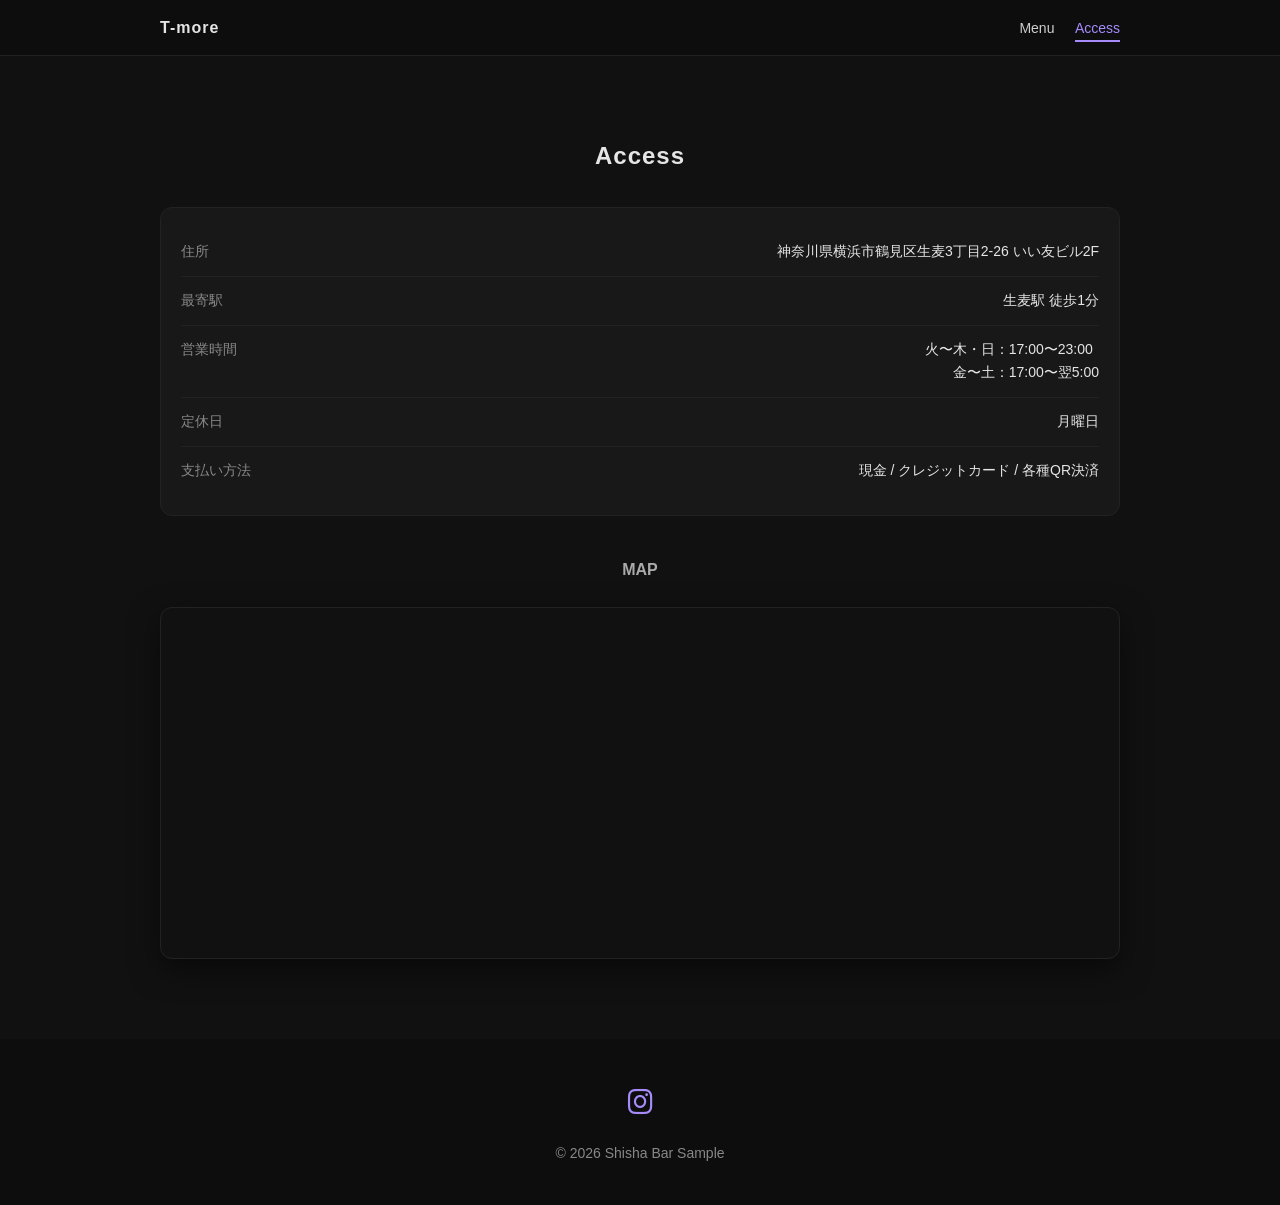
==== access.html @ c83697c5 "Add files via upload" ====
<!DOCTYPE html>
<html lang="ja">
<head>
    <meta charset="UTF-8">
    <meta name="viewport" content="width=device-width, initial-scale=1.0">
    <title>Access | T-more</title>
    <link rel="stylesheet" href="css/style.css">
    <link rel="stylesheet" href="https://cdnjs.cloudflare.com/ajax/libs/font-awesome/6.5.0/css/all.min.css">
</head>
<body>

    <header class="site-header">
        <div class="header-inner">
            <a class="logo" href="index.html">T-more</a>
            <nav class="nav">
                <a href="menu.html">Menu</a>
                <a href="access.html" class="active">Access</a>
            </nav>
        </div>
    </header>

    <section class="access">
        <h2>Access</h2>

        <div class="access-card">
            <div class="access-row">
                <span class="label">住所</span>
                <span class="value">神奈川県横浜市鶴見区生麦3丁目2-26 いい友ビル2F</span>
            </div>

            <div class="access-row">
                <span class="label">最寄駅</span>
                <span class="value">生麦駅 徒歩1分</span>
            </div>

            <div class="access-row">
                <span class="label">営業時間</span>
                <span class="value">
                    火〜木・日：17:00〜23:00<br>
                    <span class="indent">金〜土：17:00〜翌5:00</span> 
                </span>
            </div>

            <div class="access-row">
                <span class="label">定休日</span>
                <span class="value">月曜日</span>
            </div>

            <div class="access-row">
                <span class="label">支払い方法</span>
                <span class="value">現金 / クレジットカード / 各種QR決済</span>
            </div>
        </div>

        <!-- Map -->
        <h3 class="map-title">MAP </h3>
            <div class="map">
                <iframe 
                    src="https://www.google.com/maps/embed?pb=!1m18!1m12!1m3!1d3248.3801083059047!2d139.66454737594!3d35.49487824018814!2m3!1f0!2f0!3f0!3m2!1i1024!2i768!4f13.1!3m3!1m2!1s0x60185df179eb6653%3A0x1316d6be0077395b!2sT-more!5e0!3m2!1sja!2sjp!4v1774954200056!5m2!1sja!2sjp" 
                    style="border:0;" 
                    allowfullscreen="" 
                    loading="lazy" 
                    referrerpolicy="no-referrer-when-downgrade">                
                </iframe>
            </div>
    </section>

    <footer>
        <div class="footer-inner">
        <a href="https://www.instagram.com/アカウント名/" target="_blank" rel="noopener noreferrer" class="sns-icon">
            <i class="fa-brands fa-instagram"></i>
        </a>
        <p>&copy; 2026 Shisha Bar Sample</p>
        </div>
    </footer>

</body>
</html>
---- css/style.css ----
/* ===== Base ===== */
* {
    margin: 0;
    padding: 0;
    box-sizing: border-box;
}

body {
    font-family: "Helvetica Neue", Arial, sans-serif;
    background-color: #111;        /* 真っ黒にしない */
    color: #e5e5e5;                /* 少しグレー寄り */
    line-height: 1.7;
}

h1, h2 {
    font-weight: 600;
    letter-spacing: 1px;
}

section {
    padding: 80px 20px;
    max-width: 1000px;
    margin: 0 auto;
    }

/* ===== Hero ===== */

.hero{
    min-height: 75vh;
    display: flex;
    align-items: center;
    justify-content: center;
    padding: 160px 20px;
    /* （画像追加） */
    background:
        linear-gradient(to right, rgba(0,0,0,0.6), rgba(0,0,0,0.2)),
        url("../images/hero.jpg");
    filter: contrast(1.1) brightness(1.05);
    background-size: cover;
    background-position: center;
    position: relative;
    overflow: hidden;
}

.hero::before{
    content: "";
    position: absolute;
    inset: -40px;
    /* うっすら煙っぽい層（疑似ノイズ風） */
    background:
        radial-gradient(closest-side at 30% 30%, rgba(255,255,255,0.06), rgba(0,0,0,0) 70%),
        radial-gradient(closest-side at 70% 60%, rgba(255,255,255,0.04), rgba(0,0,0,0) 72%),
        radial-gradient(closest-side at 50% 80%, rgba(255,255,255,0.03), rgba(0,0,0,0) 75%);
    filter: blur(18px);
    opacity: 0.9;
}

.hero-content{
    position: relative;
    z-index: 1;
    width: min(1000px, 100%);
    text-align: left; /* バーは左寄せが締まる */
    padding: 0 6px;
}

.hero-eyebrow{
    color: #bdbdbd;
    letter-spacing: 3px;
    font-size: 12px;
    text-transform: uppercase;
    margin-bottom: 14px;
}

.hero-content h1{
    font-size: 56px;
    line-height: 1.05;
    margin-bottom: 16px;
    letter-spacing: 2px;
}

.hero-lead{
    max-width: 520px;
    font-size: 18px;
    color: #d6d6d6;
}

.price-badge{
    display: inline-block;
    margin-top: 22px;
    padding: 10px 14px;
    border: 1px solid rgba(167,139,250,0.35);
    background: rgba(0,0,0,0.35);
    border-radius: 10px;
    color: #eaeaea;
    letter-spacing: 0.5px;

  /* ネオンっぽい光 */
    box-shadow: 0 0 18px rgba(167,139,250,0.18), 0 0 38px rgba(167,139,250,0.10);
}

/* ===== Concept ===== */
.concept {
    text-align: center;
}

/* ===== Menu ===== */
.menu ul {
    list-style: none;
    margin-top: 20px;
}

.menu li {
    padding: 12px 0;
    border-bottom: 1px solid #333;
}

/* ===== Menu Cards ===== */
.menu-grid{
    display: grid;
    grid-template-columns: repeat(3, 1fr);
    gap: 16px;
    margin-top: 24px;
}

.menu-card{
    background: rgba(255,255,255,0.03);
    border: 1px solid #222;
    border-radius: 14px;
    padding: 18px 16px;
    box-shadow: 0 0 24px rgba(167,139,250,0.06);
}

.menu-card h3{
    font-size: 16px;
    letter-spacing: 1px;
    margin-bottom: 12px;
    color: #eaeaea;
}

.menu-list{
    list-style: none;
}

.menu-list li{
    display: flex;
    justify-content: space-between;
    gap: 12px;
    padding: 10px 0;
    border-bottom: 1px solid #222;
}

.menu-list li:last-child{
    border-bottom: none;
}

.menu-list span{
    color: #d2d2d2;
}

.menu-list strong{
    color: #a78bfa;
    font-weight: 700;
    white-space: nowrap;
}

.menu-note{
    margin-top: 12px;
    font-size: 12px;
    color: #9a9a9a;
}

/* Tag style */
.tag-list{
    list-style: none;
    display: flex;
    flex-wrap: wrap;
    gap: 10px;
    margin-top: 6px;
}

.tag{
    padding: 8px 10px;
    border: 1px solid rgba(167,139,250,0.35);
    border-radius: 999px;
    font-size: 12px;
    color: #e5e5e5;
    background: rgba(0,0,0,0.25);
}

/* ===== Gallery ===== */
.gallery-grid {
    display: grid;
    grid-template-columns: repeat(3, 1fr);
    gap: 15px;
    margin-top: 20px;
}

.gallery img {
    width: 100%;
    height: 250px;
    object-fit: cover;
    transition: 0.3s;
}

.gallery img:hover {
    transform: scale(1.05);
}

/* ===== Access ===== */
.access {
    text-align: center;
}

.access-card {
    margin-top: 30px;
    background: rgba(255, 255, 255, 0.03);
    border: 1px solid #222;
    border-radius: 12px;
    padding: 20px;
}

.access-row {
    display: flex;
    justify-content: space-between;
    align-items: flex-start;
    padding: 12px 0;
    border-bottom: 1px solid #222;
    text-align:  left;
}

.access-row:last-child {
    border-bottom: none;
}

.label {
    color: #888;
    font-size: 14px;
    width: 120px;
    flex-shrink: 0;
}

.value {
    color: #e5e5e5;
    font-size: 14px;
}

.indent {
    display: inline-block;
    margin-left: 2em;
}

.map {
    margin-top: 24px;
    border-radius: 12px;
    overflow: hidden;
    border: 1px solid #222;
    box-shadow: 0 10px 30px rgba(0, 0, 0, 0.5);
}

.map-title {
    margin-top: 40px;
    font-size: 16px;
    color: #aaa;
}

.map iframe {
    width: 100%;
    height: 350px;
    display: block;
    border: none;
}

/* ===== Footer ===== */
footer {
    background: #0d0d0d;
    padding: 40px 20px;
    text-align: center;
}

.footer-inner {
    display: flex;
    flex-direction: column;
    align-items: center;
    gap: 15px;
}

.sns-icon {
    font-size: 28px;
    color: #a78bfa;
    transition: 0.3s;
}

.sns-icon:hover {
    transform: scale(1.1);
    opacity: 0.8;
}

footer p {
    font-size: 14px;
    color: #888;
}

/* ===== Header / Nav ===== */
.site-header{
    position: sticky;
    top: 0;
    z-index: 10;
    background: rgba(13,13,13,0.85);
    backdrop-filter: blur(6px);
    border-bottom: 1px solid #222;
}

.header-inner{
    max-width: 1000px;
    margin: 0 auto;
    padding: 14px 20px;
    display: flex;
    align-items: center;
    justify-content: space-between;
}

.logo{
    color: #e5e5e5;
    text-decoration: none;
    letter-spacing: 1px;
    font-weight: 600;
}

.nav a{
    color: #cfcfcf;
    text-decoration: none;
    margin-left: 16px;
    font-size: 14px;
    transition: 0.2s;
}

.nav a:hover{
    color: #a78bfa;
}

.nav a.active {
    color: #a78bfa;
    border-bottom: 2px solid #a78bfa;
    padding-bottom: 4px;
}

/* ===== Responsive ===== */
@media (max-width: 768px) {
    .hero h1 {
        font-size: 28px;
    }

.menu-grid{ grid-template-columns: 1fr; }

.gallery-grid {
    grid-template-columns: 1fr;
}

.access-row {
    flex-direction: column;
    gap: 6px;
}

}
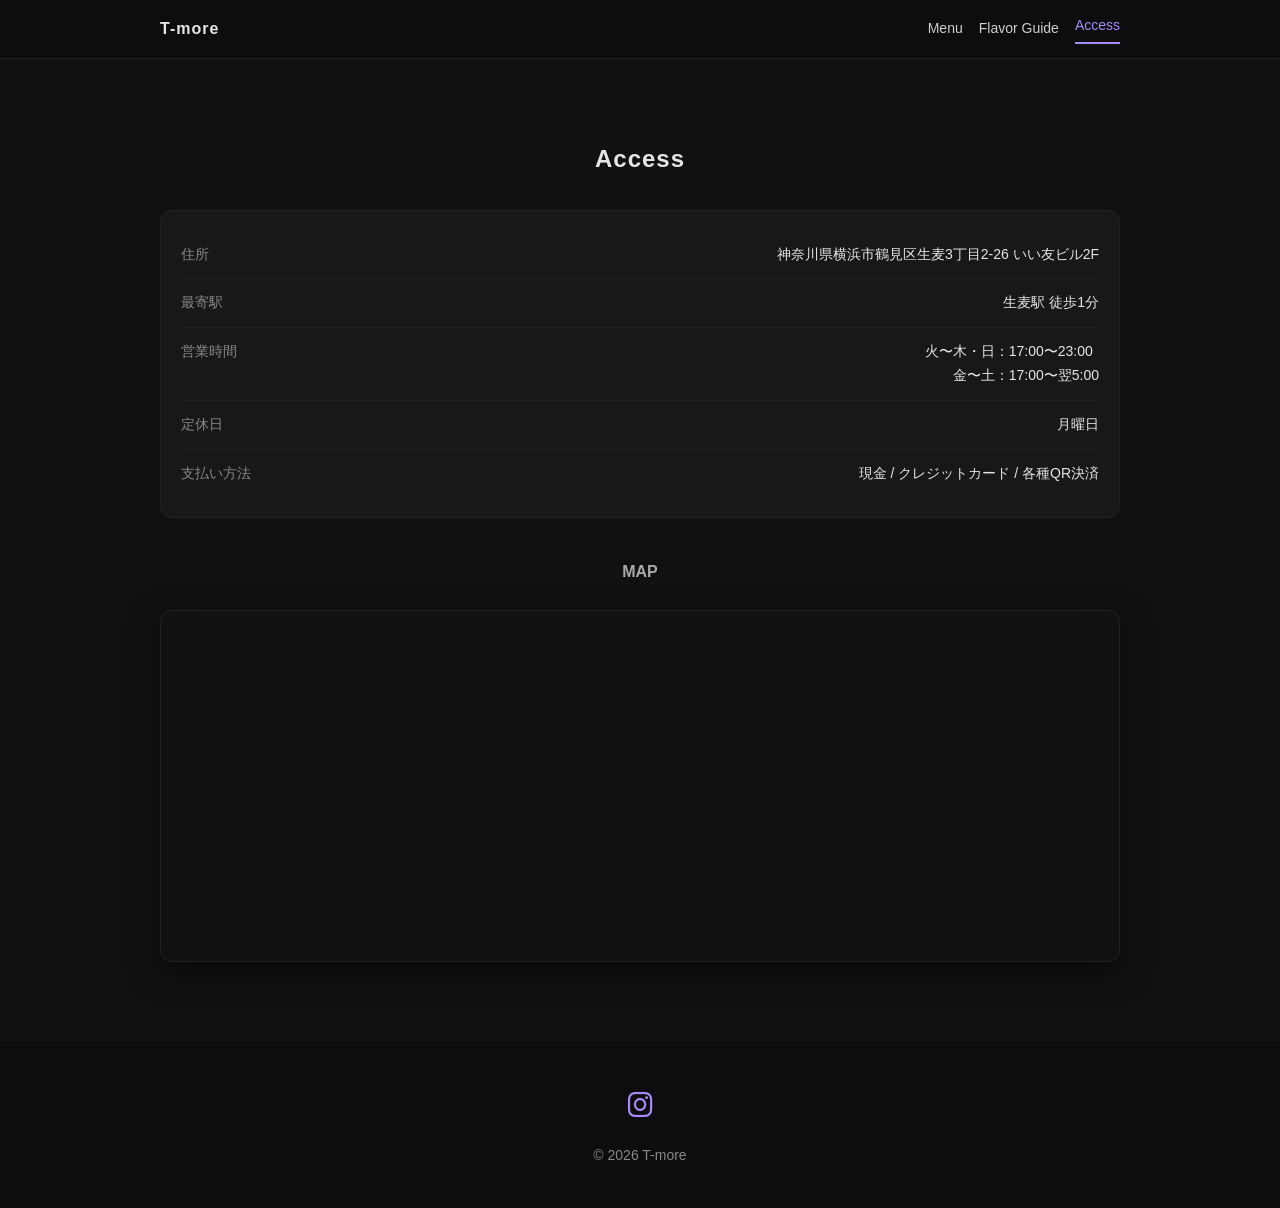
==== commit c1ed70da: "Add files via upload" ====
--- a/access.html
+++ b/access.html
@@ -12,14 +12,22 @@
     <header class="site-header">
         <div class="header-inner">
             <a class="logo" href="index.html">T-more</a>
-            <nav class="nav">
+
+            <button class="hamburger" id="hamburger" aria-label="メニューを開く">
+                <span></span>
+                <span></span>
+                <span></span>
+            </button>
+
+            <nav class="nav" id="nav">
                 <a href="menu.html">Menu</a>
+                <a href="flavor.html">Flavor Guide</a>
                 <a href="access.html" class="active">Access</a>
             </nav>
         </div>
     </header>
 
-    <section class="access">
+    <section class="access fade-in">
         <h2>Access</h2>
 
         <div class="access-card">
@@ -67,12 +75,18 @@
 
     <footer>
         <div class="footer-inner">
-        <a href="https://www.instagram.com/アカウント名/" target="_blank" rel="noopener noreferrer" class="sns-icon">
-            <i class="fa-brands fa-instagram"></i>
-        </a>
-        <p>&copy; 2026 Shisha Bar Sample</p>
+            <a href="https://www.instagram.com/shisha.tmore/"
+            target="_blank"
+            rel="noopener noreferrer"
+            class="sns-icon">
+                <i class="fa-brands fa-instagram"></i>
+            </a>
+
+            <p>&copy; 2026 T-more</p>
         </div>
     </footer>
 
+    <script src="js/script.js"></script>
+
 </body>
 </html>
--- a/css/style.css
+++ b/css/style.css
@@ -10,6 +10,13 @@
     background-color: #111;        /* 真っ黒にしない */
     color: #e5e5e5;                /* 少しグレー寄り */
     line-height: 1.7;
+    overflow-x: hidden;
+}
+
+html,
+body {
+    width: 100%;
+    overflow-x: hidden;
 }
 
 h1, h2 {
@@ -84,6 +91,12 @@
     color: #d6d6d6;
 }
 
+.hero-menu {
+    background:
+        linear-gradient(to right, rgba(0,0,0,.65), rgba(0,0,0,.25)),
+        url("../images/flavor-bg.jpg");
+}
+
 .price-badge{
     display: inline-block;
     margin-top: 22px;
@@ -100,91 +113,88 @@
 
 /* ===== Concept ===== */
 .concept {
-    text-align: center;
+    padding: 60px 20px 40px;
 }
 
 /* ===== Menu ===== */
-.menu ul {
-    list-style: none;
-    margin-top: 20px;
-}
-
-.menu li {
-    padding: 12px 0;
-    border-bottom: 1px solid #333;
-}
-
-/* ===== Menu Cards ===== */
-.menu-grid{
-    display: grid;
-    grid-template-columns: repeat(3, 1fr);
-    gap: 16px;
-    margin-top: 24px;
-}
-
-.menu-card{
-    background: rgba(255,255,255,0.03);
-    border: 1px solid #222;
-    border-radius: 14px;
-    padding: 18px 16px;
-    box-shadow: 0 0 24px rgba(167,139,250,0.06);
-}
-
-.menu-card h3{
-    font-size: 16px;
-    letter-spacing: 1px;
-    margin-bottom: 12px;
-    color: #eaeaea;
-}
-
-.menu-list{
-    list-style: none;
-}
-
-.menu-list li{
-    display: flex;
-    justify-content: space-between;
-    gap: 12px;
-    padding: 10px 0;
-    border-bottom: 1px solid #222;
-}
-
-.menu-list li:last-child{
-    border-bottom: none;
-}
-
-.menu-list span{
-    color: #d2d2d2;
-}
-
-.menu-list strong{
-    color: #a78bfa;
-    font-weight: 700;
-    white-space: nowrap;
-}
-
-.menu-note{
-    margin-top: 12px;
-    font-size: 12px;
-    color: #9a9a9a;
-}
-
-/* Tag style */
-.tag-list{
-    list-style: none;
-    display: flex;
-    flex-wrap: wrap;
-    gap: 10px;
-    margin-top: 6px;
-}
-
-.tag{
-    padding: 8px 10px;
-    border: 1px solid rgba(167,139,250,0.35);
-    border-radius: 999px;
-    font-size: 12px;
-    color: #e5e5e5;
-    background: rgba(0,0,0,0.25);
+.menu {
+    padding-top: 40px;
+}
+
+.menu-description{
+    text-align:center;
+    color:#bdbdbd;
+    margin-top:10px;
+    margin-bottom:50px;
+}
+
+.menu-section{
+
+    background:#181818;
+
+    border:1px solid #2b2b2b;
+
+    border-radius:16px;
+
+    padding:28px;
+
+    margin-bottom:50px;
+
+    transition:.3s;
+
+}
+
+.menu-section img{
+
+    border-radius:16px;
+
+    transition:.4s;
+
+    box-shadow:
+        0 15px 40px rgba(0,0,0,.45);
+
+}
+
+.menu-section img:hover{
+
+    transform:scale(1.02);
+
+}
+
+.menu-section:hover{
+
+    transform:translateY(-5px);
+
+    box-shadow:0 18px 40px rgba(0,0,0,.35);
+
+}
+
+.menu-section h3{
+
+    font-size:28px;
+
+    margin-bottom:10px;
+
+    color:#fff;
+
+}
+
+.menu-section p{
+
+    color:#aaa;
+
+    margin-bottom:20px;
+
+}
+
+.menu-section img{
+
+    width:100%;
+
+    border-radius:12px;
+
+    display:block;
+
 }
 
 /* ===== Gallery ===== */
@@ -195,14 +205,14 @@
     margin-top: 20px;
 }
 
-.gallery img {
+.gallery-grid img {
     width: 100%;
     height: 250px;
     object-fit: cover;
     transition: 0.3s;
 }
 
-.gallery img:hover {
+.gallery-grid img:hover {
     transform: scale(1.05);
 }
 
@@ -270,6 +280,86 @@
     border: none;
 }
 
+/* ===== Flavor ===== */
+.flavor-recommend {
+    padding-top: 40px;
+}
+
+.flavor-grid {
+    display: grid;
+    grid-template-columns: repeat(4, 1fr);
+    gap: 18px;
+    margin-top: 30px;
+}
+
+.flavor-card {
+    background: rgba(255,255,255,0.03);
+    border: 1px solid #262626;
+    border-radius: 16px;
+    padding: 24px 18px;
+    text-align: left;
+    transition: 0.3s;
+}
+
+.flavor-card:hover {
+    transform: translateY(-5px);
+    box-shadow: 0 18px 40px rgba(0,0,0,.35);
+}
+
+.flavor-card h3 {
+    color: #a78bfa;
+    font-size: 18px;
+    margin-bottom: 10px;
+}
+
+.flavor-card h3::before {
+    content: "●";
+    color: #a78bfa;
+    margin-right: 8px;
+}
+
+.flavor-card p {
+    color: #aaa;
+    font-size: 14px;
+}
+
+.flavor-note {
+    margin-top: 16px;
+    color: #aaa;
+    font-size: 14px;
+    text-align: center;
+}
+
+.flavor-cta {
+    margin-top: 50px;
+    padding: 32px 20px;
+    text-align: center;
+    background: linear-gradient(135deg, #181818, #111);
+    border: 1px solid #2b2b2b;
+    border-radius: 16px;
+}
+
+.flavor-cta p {
+    color: #ddd;
+    margin-bottom: 18px;
+}
+
+.flavor-cta a {
+    display: inline-block;
+    padding: 12px 24px;
+    color: #111;
+    background: #a78bfa;
+    border-radius: 999px;
+    text-decoration: none;
+    font-weight: 700;
+}
+
+.hero-flavor {
+    background:
+        linear-gradient(to right, rgba(0,0,0,.65), rgba(0,0,0,.25)),
+        url("../images/flavor-bg.jpg");
+}
+
 /* ===== Footer ===== */
 footer {
     background: #0d0d0d;
@@ -300,7 +390,6 @@
     color: #888;
 }
 
-/* ===== Header / Nav ===== */
 .site-header{
     position: sticky;
     top: 0;
@@ -326,6 +415,11 @@
     font-weight: 600;
 }
 
+.nav {
+    display: flex;
+    align-items: center;
+}
+
 .nav a{
     color: #cfcfcf;
     text-decoration: none;
@@ -344,21 +438,135 @@
     padding-bottom: 4px;
 }
 
+.fade-in {
+    opacity: 0;
+    transform: translateY(30px);
+    transition: opacity 0.8s ease, transform 0.8s ease;
+}
+
+.fade-in.show {
+    opacity: 1;
+    transform: translateY(0);
+}
+
+.hamburger {
+    display: none;
+    width: 32px;
+    height: 24px;
+    background: none;
+    border: none;
+    cursor: pointer;
+}
+
+.hamburger span {
+    display: block;
+    height: 2px;
+    background: #e5e5e5;
+    margin: 6px 0;
+    transition: 0.3s;
+}
+
+.hamburger.active span:nth-child(1) {
+    transform: rotate(45deg) translate(5px, 5px);
+}
+
+.hamburger.active span:nth-child(2) {
+    opacity: 0;
+}
+
+.hamburger.active span:nth-child(3) {
+    transform: rotate(-45deg) translate(7px, -6px);
+}
+
+html.no-scroll,
+body.no-scroll {
+    overflow: hidden;
+    height: 100%;
+}
+
 /* ===== Responsive ===== */
 @media (max-width: 768px) {
-    .hero h1 {
-        font-size: 28px;
-    }
-
-.menu-grid{ grid-template-columns: 1fr; }
-
-.gallery-grid {
-    grid-template-columns: 1fr;
-}
-
-.access-row {
-    flex-direction: column;
-    gap: 6px;
-}
-
+    section {
+        padding: 60px 20px;
+    }
+
+    .hero {
+        padding: 120px 20px;
+    }
+
+    .hero-content h1 {
+        font-size: 36px;
+    }
+
+    .menu-section{
+        padding:18px;
+    }
+
+    .menu-section h3{
+        font-size:22px;
+    }
+
+    .menu-description{
+        margin-bottom:35px;
+    }
+
+    .flavor-grid {
+        grid-template-columns: 1fr;
+    }
+
+    .flavor-card {
+        padding: 20px;
+    }
+
+    .gallery-grid {
+        grid-template-columns: 1fr;
+    }
+
+    .gallery-grid img:hover {
+        transform: none;
+    }
+
+    .access-row {
+        flex-direction: column;
+        gap: 6px;
+    }
+
+    .hamburger {
+        display: block;
+        z-index: 1000;
+    }
+
+    .hamburger span {
+        display: block;
+        height: 2px;
+        background: #e5e5e5;
+        margin: 6px 0;
+        transition: 0.3s;
+    }
+
+    .nav {
+        position: fixed;
+        top: 0;
+        right: 0;
+        width: min(70vw, 280px);
+        height: 100vh;
+        background: #111;
+        display: flex;
+        flex-direction: column;
+        justify-content: center;
+        align-items: center;
+        gap: 32px;
+        transition: transform 0.3s ease;
+        transform: translateX(100%);
+        z-index: 999;
+    }
+
+    .nav.show {
+        transform: translateX(0);
+    }
+
+    .nav a {
+        margin: 0 0 24px;
+        font-size: 18px;
+    }
 }
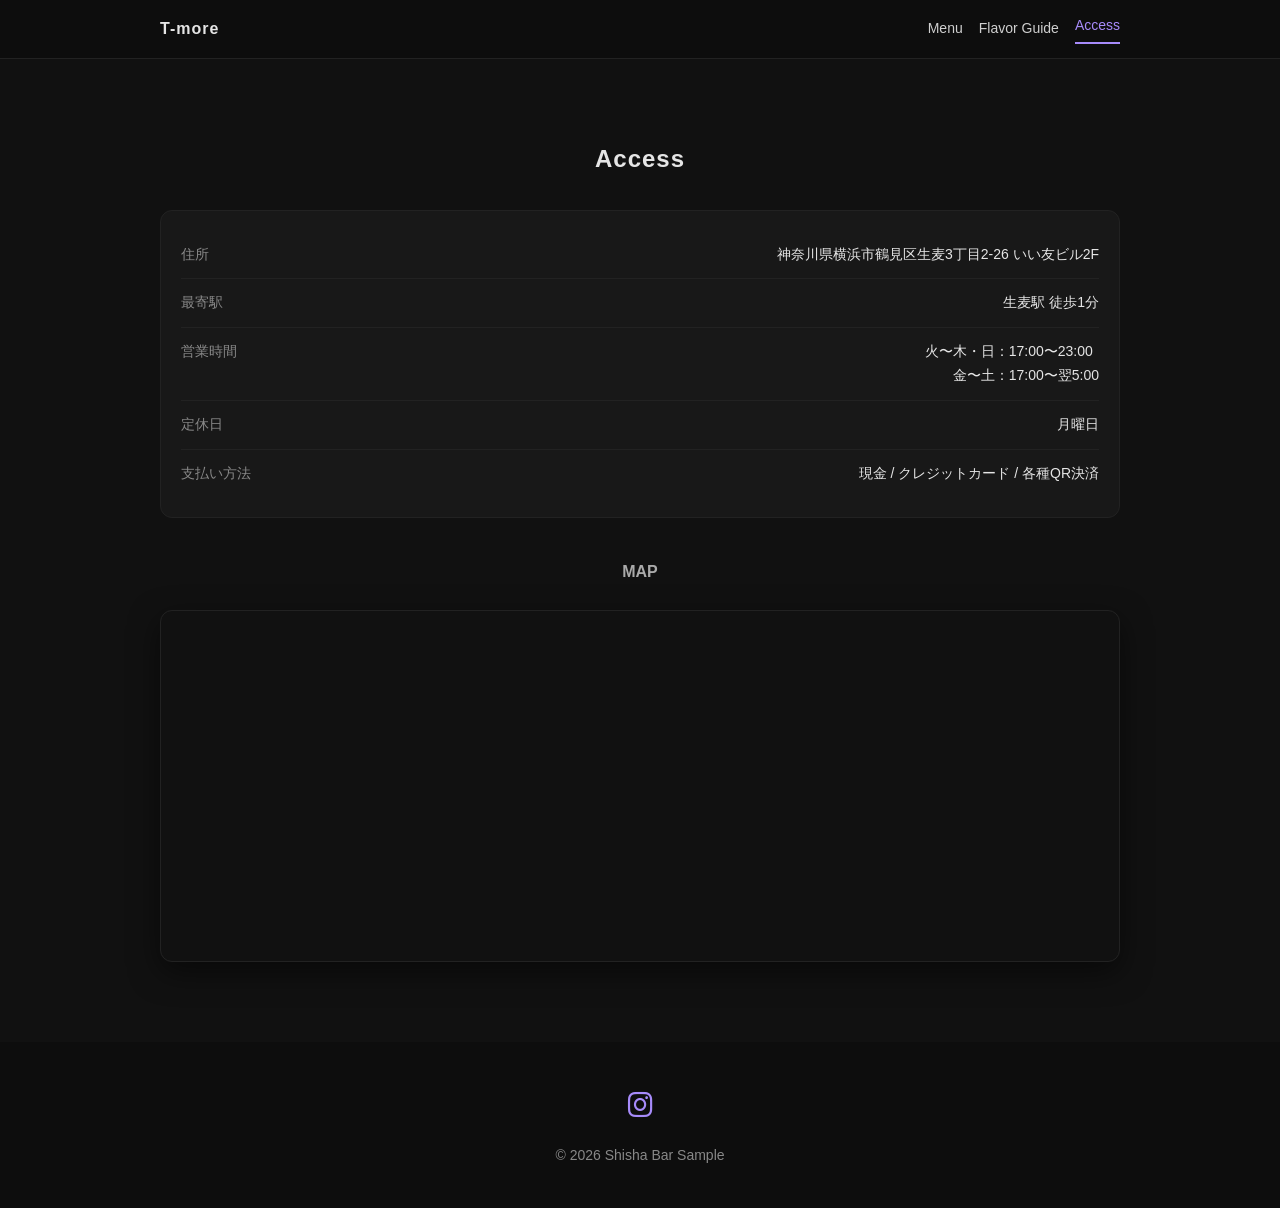
==== commit 4bd03325: "Add files via upload" ====
--- a/access.html
+++ b/access.html
@@ -4,7 +4,7 @@
     <meta charset="UTF-8">
     <meta name="viewport" content="width=device-width, initial-scale=1.0">
     <title>Access | T-more</title>
-    <link rel="stylesheet" href="css/style.css">
+    <link rel="stylesheet" href="css/style.css?v=5">
     <link rel="stylesheet" href="https://cdnjs.cloudflare.com/ajax/libs/font-awesome/6.5.0/css/all.min.css">
 </head>
 <body>
@@ -76,17 +76,16 @@
     <footer>
         <div class="footer-inner">
             <a href="https://www.instagram.com/shisha.tmore/"
-            target="_blank"
-            rel="noopener noreferrer"
-            class="sns-icon">
+                target="_blank"
+                rel="noopener noreferrer"
+                class="sns-icon">
                 <i class="fa-brands fa-instagram"></i>
             </a>
-
-            <p>&copy; 2026 T-more</p>
+            <p>&copy; 2026 Shisha Bar Sample</p>
         </div>
     </footer>
 
-    <script src="js/script.js"></script>
+    <script src="js/script.js?v=5"></script>
 
 </body>
 </html>
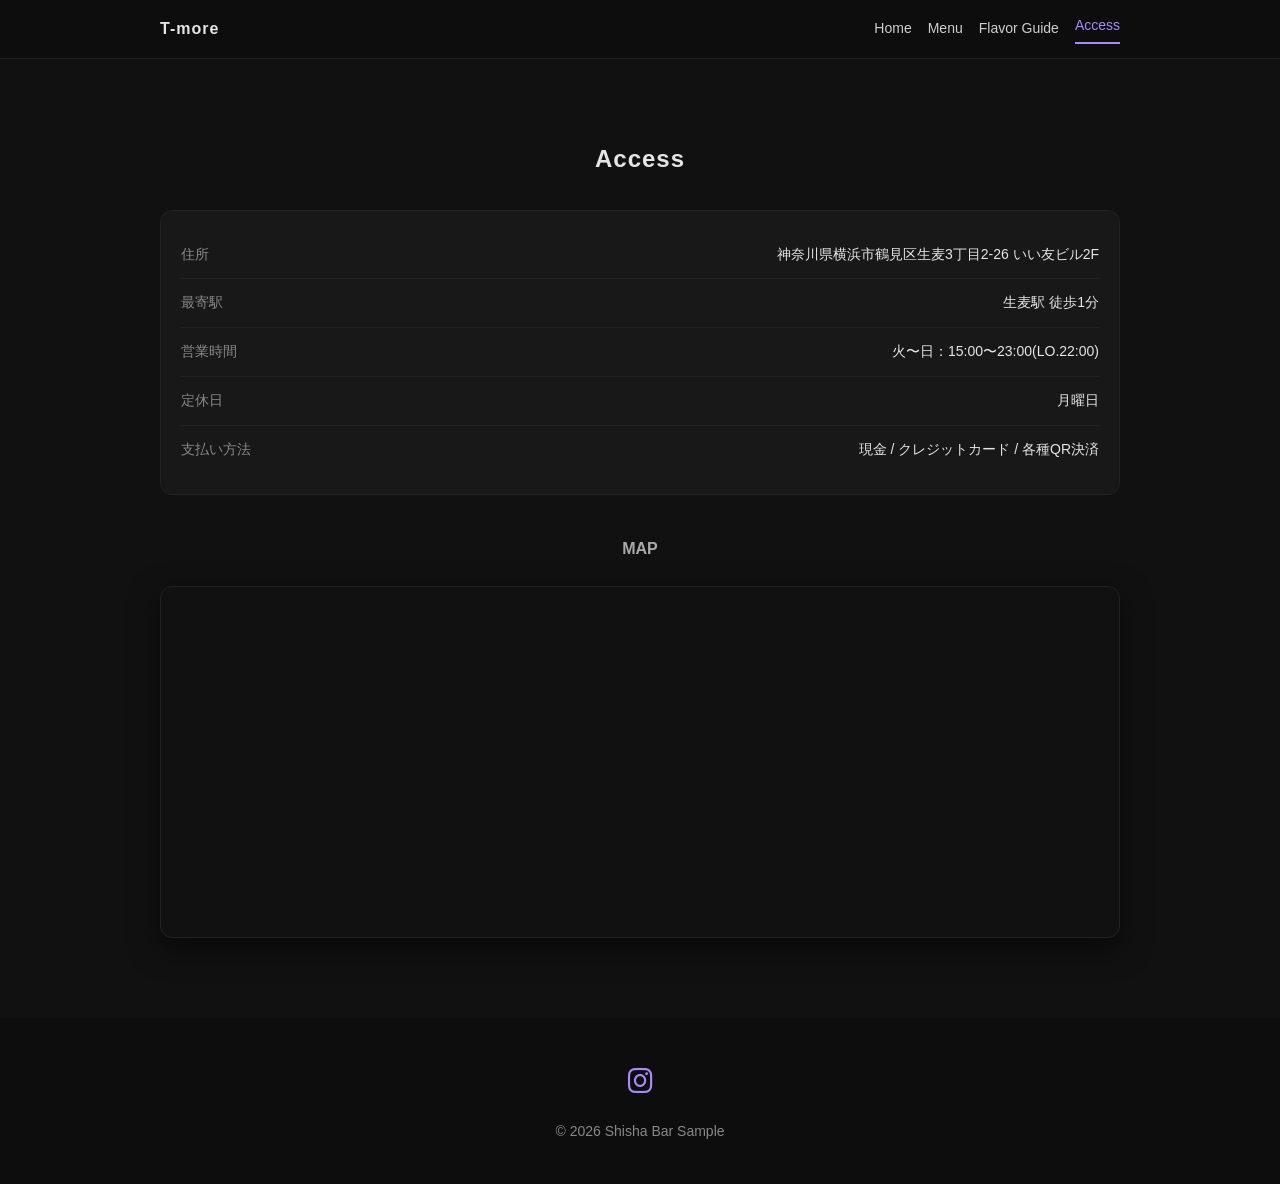
==== commit 46e84d28: "Add files via upload" ====
--- a/access.html
+++ b/access.html
@@ -4,6 +4,7 @@
     <meta charset="UTF-8">
     <meta name="viewport" content="width=device-width, initial-scale=1.0">
     <title>Access | T-more</title>
+    <link rel="icon" type="image/png" href="images/favicon.png">
     <link rel="stylesheet" href="css/style.css?v=5">
     <link rel="stylesheet" href="https://cdnjs.cloudflare.com/ajax/libs/font-awesome/6.5.0/css/all.min.css">
 </head>
@@ -20,6 +21,7 @@
             </button>
 
             <nav class="nav" id="nav">
+                <a href="index.html">Home</a>
                 <a href="menu.html">Menu</a>
                 <a href="flavor.html">Flavor Guide</a>
                 <a href="access.html" class="active">Access</a>
@@ -44,8 +46,7 @@
             <div class="access-row">
                 <span class="label">営業時間</span>
                 <span class="value">
-                    火〜木・日：17:00〜23:00<br>
-                    <span class="indent">金〜土：17:00〜翌5:00</span> 
+                    火〜日：15:00〜23:00(LO.22:00)<br>
                 </span>
             </div>
 
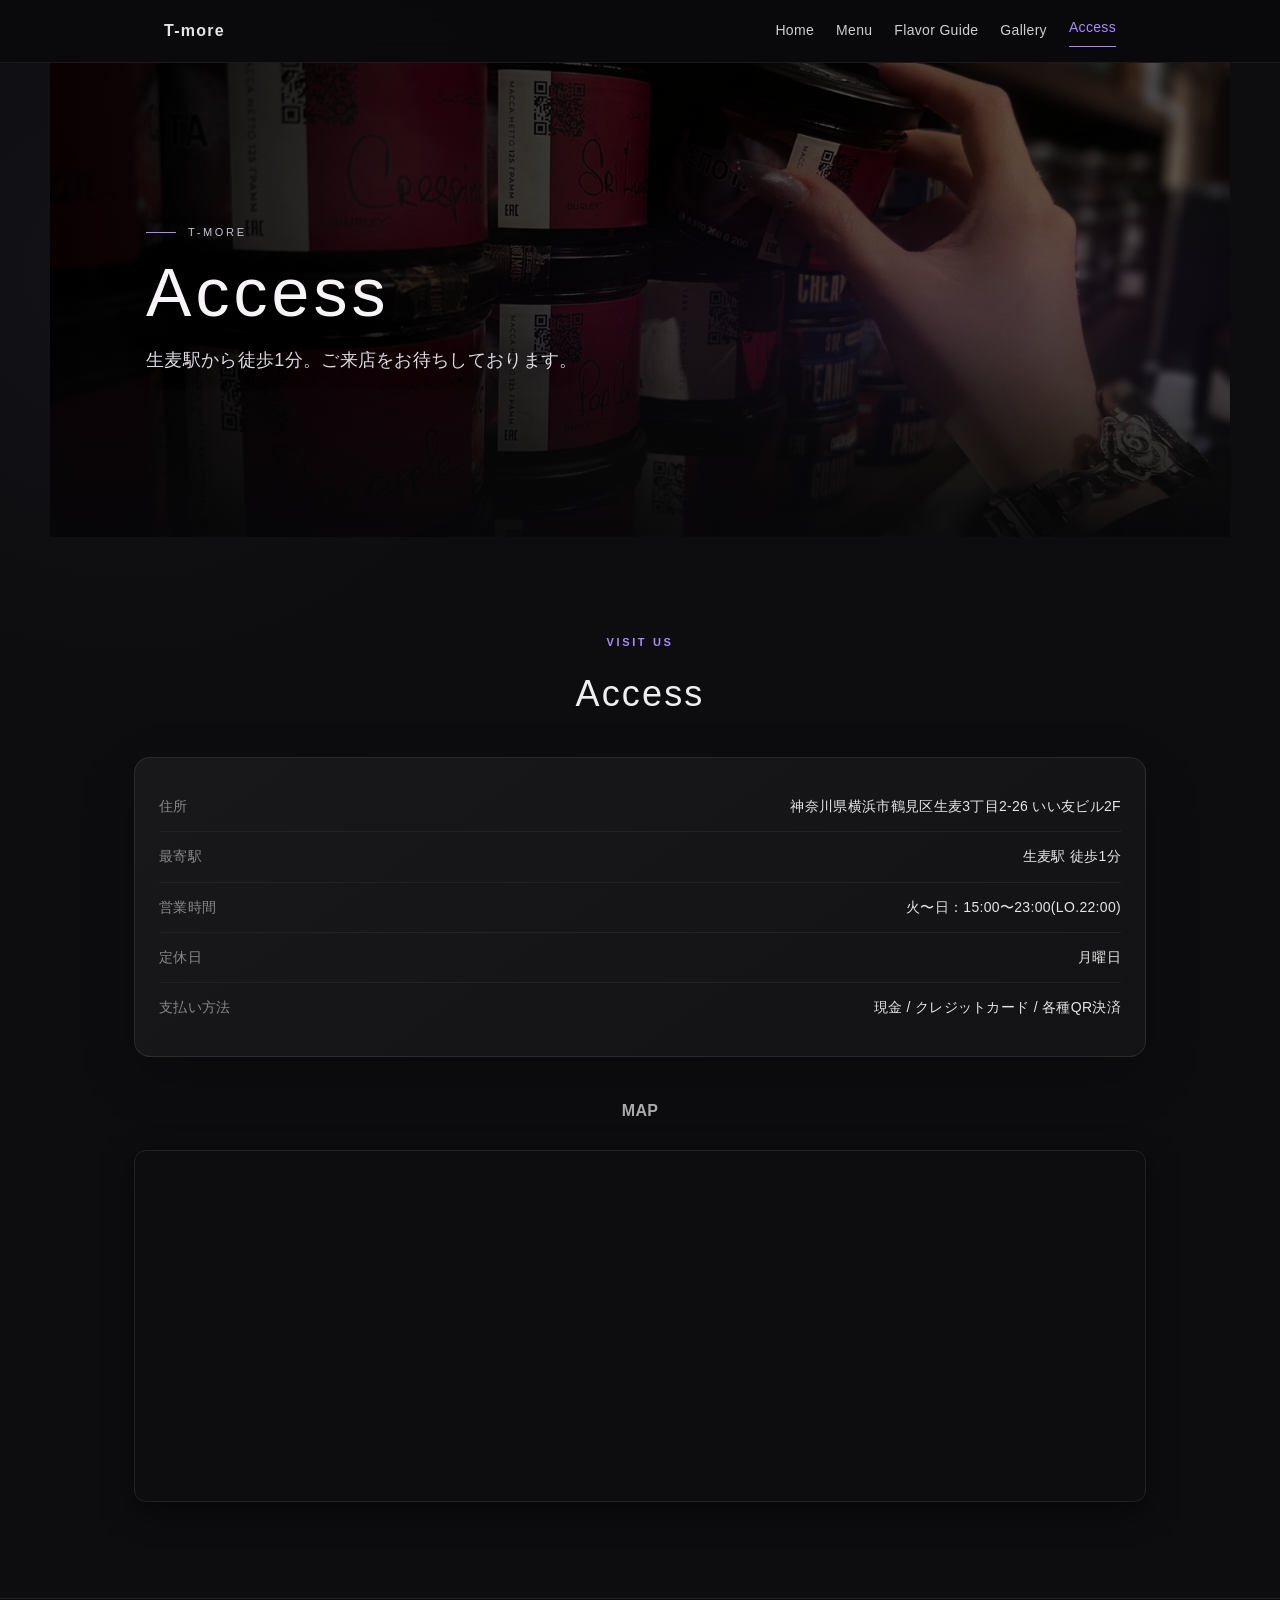
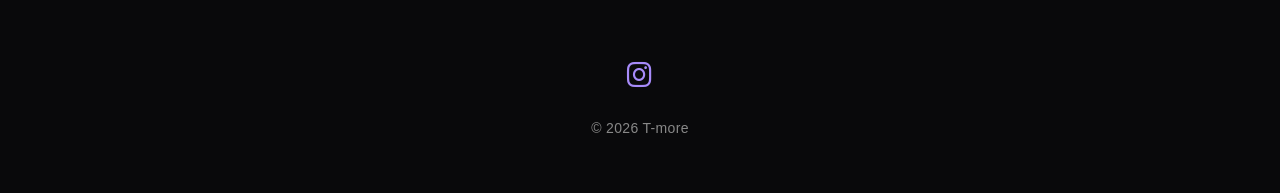
==== commit 71c27ac4: "Add files via upload" ====
--- a/access.html
+++ b/access.html
@@ -5,7 +5,7 @@
     <meta name="viewport" content="width=device-width, initial-scale=1.0">
     <title>Access | T-more</title>
     <link rel="icon" type="image/png" href="images/favicon.png">
-    <link rel="stylesheet" href="css/style.css?v=5">
+    <link rel="stylesheet" href="css/style.css?v=8">
     <link rel="stylesheet" href="https://cdnjs.cloudflare.com/ajax/libs/font-awesome/6.5.0/css/all.min.css">
 </head>
 <body>
@@ -14,7 +14,7 @@
         <div class="header-inner">
             <a class="logo" href="index.html">T-more</a>
 
-            <button class="hamburger" id="hamburger" aria-label="メニューを開く">
+            <button class="hamburger" id="hamburger" type="button" aria-label="メニューを開く" aria-controls="nav" aria-expanded="false">
                 <span></span>
                 <span></span>
                 <span></span>
@@ -24,12 +24,22 @@
                 <a href="index.html">Home</a>
                 <a href="menu.html">Menu</a>
                 <a href="flavor.html">Flavor Guide</a>
-                <a href="access.html" class="active">Access</a>
+                <a href="gallery.html">Gallery</a>
+                <a href="access.html" class="active" aria-current="page">Access</a>
             </nav>
         </div>
     </header>
 
+    <section class="hero hero-access fade-in">
+        <div class="hero-content">
+            <p class="hero-eyebrow">T-more</p>
+            <h1>Access</h1>
+            <p class="hero-lead">生麦駅から徒歩1分。ご来店をお待ちしております。</p>
+        </div>
+    </section>
+
     <section class="access fade-in">
+        <p class="section-kicker">Visit us</p>
         <h2>Access</h2>
 
         <div class="access-card">
@@ -82,11 +92,11 @@
                 class="sns-icon">
                 <i class="fa-brands fa-instagram"></i>
             </a>
-            <p>&copy; 2026 Shisha Bar Sample</p>
+            <p>&copy; 2026 T-more</p>
         </div>
     </footer>
 
-    <script src="js/script.js?v=5"></script>
+    <script src="js/script.js?v=7"></script>
 
 </body>
-</html>+</html>
--- a/css/style.css
+++ b/css/style.css
@@ -5,12 +5,36 @@
     box-sizing: border-box;
 }
 
+:root {
+    --color-bg: #0d0d0f;
+    --color-surface: #17171a;
+    --color-surface-soft: #131316;
+    --color-line: rgba(255, 255, 255, 0.09);
+    --color-text: #eeeef0;
+    --color-muted: #a4a2aa;
+    --color-accent: #a78bfa;
+}
+
 body {
-    font-family: "Helvetica Neue", Arial, sans-serif;
-    background-color: #111;        /* 真っ黒にしない */
-    color: #e5e5e5;                /* 少しグレー寄り */
-    line-height: 1.7;
+    font-family: "Helvetica Neue", "Hiragino Kaku Gothic ProN", "Yu Gothic", Arial, sans-serif;
+    background:
+        radial-gradient(circle at 10% 15%, rgba(167, 139, 250, 0.035), transparent 28rem),
+        var(--color-bg);
+    color: var(--color-text);
+    line-height: 1.8;
+    letter-spacing: 0.02em;
     overflow-x: hidden;
+}
+
+button,
+a {
+    -webkit-tap-highlight-color: transparent;
+}
+
+button:focus-visible,
+a:focus-visible {
+    outline: 2px solid #a78bfa;
+    outline-offset: 4px;
 }
 
 html,
@@ -20,81 +44,149 @@
 }
 
 h1, h2 {
+    font-weight: 500;
+    letter-spacing: 0.06em;
+}
+
+section {
+    padding: 96px 24px;
+    max-width: 1060px;
+    margin: 0 auto;
+}
+
+section > h2 {
+    text-align: center;
+    font-size: clamp(28px, 4vw, 36px);
+}
+
+.section-lead {
+    max-width: 640px;
+    margin: 14px auto 0;
+    color: var(--color-muted);
+    text-align: center;
+}
+
+.section-kicker {
+    margin-bottom: 10px;
+    color: var(--color-accent);
+    font-size: 11px;
     font-weight: 600;
-    letter-spacing: 1px;
-}
-
-section {
-    padding: 80px 20px;
-    max-width: 1000px;
-    margin: 0 auto;
-    }
+    letter-spacing: 0.24em;
+    text-transform: uppercase;
+}
 
 /* ===== Hero ===== */
 
 .hero{
-    min-height: 75vh;
+    min-height: clamp(560px, 75vh, 760px);
     display: flex;
     align-items: center;
     justify-content: center;
-    padding: 160px 20px;
-    /* （画像追加） */
+    max-width: 1180px;
+    padding: 160px 32px;
     background:
-        linear-gradient(to right, rgba(0,0,0,0.6), rgba(0,0,0,0.2)),
+        linear-gradient(90deg, rgba(0,0,0,0.9) 0%, rgba(0,0,0,0.58) 48%, rgba(0,0,0,0.34) 100%),
         url("../images/hero.jpg");
-    filter: contrast(1.1) brightness(1.05);
     background-size: cover;
     background-position: center;
     position: relative;
     overflow: hidden;
+    box-shadow: inset 0 -100px 100px -90px rgba(0, 0, 0, 0.92);
 }
 
 .hero::before{
     content: "";
     position: absolute;
     inset: -40px;
-    /* うっすら煙っぽい層（疑似ノイズ風） */
     background:
         radial-gradient(closest-side at 30% 30%, rgba(255,255,255,0.06), rgba(0,0,0,0) 70%),
         radial-gradient(closest-side at 70% 60%, rgba(255,255,255,0.04), rgba(0,0,0,0) 72%),
         radial-gradient(closest-side at 50% 80%, rgba(255,255,255,0.03), rgba(0,0,0,0) 75%);
     filter: blur(18px);
-    opacity: 0.9;
+    opacity: 0.7;
+    pointer-events: none;
+}
+
+.hero::after {
+    content: "";
+    position: absolute;
+    inset: 0;
+    background:
+        radial-gradient(ellipse at 76% 52%, rgba(91, 52, 142, 0.13), transparent 42%),
+        linear-gradient(180deg, rgba(0,0,0,0.18) 42%, rgba(7,7,9,0.84) 100%);
+    pointer-events: none;
 }
 
 .hero-content{
     position: relative;
-    z-index: 1;
+    z-index: 2;
     width: min(1000px, 100%);
     text-align: left; /* バーは左寄せが締まる */
     padding: 0 6px;
 }
 
 .hero-eyebrow{
-    color: #bdbdbd;
-    letter-spacing: 3px;
-    font-size: 12px;
+    display: flex;
+    align-items: center;
+    gap: 12px;
+    color: #c6c2ce;
+    letter-spacing: 0.24em;
+    font-size: 11px;
     text-transform: uppercase;
     margin-bottom: 14px;
 }
 
+.hero-eyebrow::before {
+    content: "";
+    width: 30px;
+    height: 1px;
+    background: var(--color-accent);
+    box-shadow: 0 0 12px rgba(167, 139, 250, 0.35);
+}
+
 .hero-content h1{
-    font-size: 56px;
+    font-size: clamp(46px, 6vw, 68px);
     line-height: 1.05;
     margin-bottom: 16px;
-    letter-spacing: 2px;
+    letter-spacing: 0.06em;
+    color: #f7f5f8;
+    text-shadow: 0 3px 28px rgba(0, 0, 0, 0.92);
 }
 
 .hero-lead{
     max-width: 520px;
     font-size: 18px;
-    color: #d6d6d6;
+    color: #dddbe1;
+    text-shadow: 0 2px 20px rgba(0, 0, 0, 0.96);
 }
 
 .hero-menu {
     background:
-        linear-gradient(to right, rgba(0,0,0,.65), rgba(0,0,0,.25)),
-        url("../images/flavor-bg.jpg");
+        linear-gradient(90deg, rgba(0,0,0,.92), rgba(0,0,0,.46)),
+        url("../images/shisha.jpg");
+}
+
+.hero-menu,
+.hero-flavor,
+.hero-gallery,
+.hero-access {
+    min-height: clamp(400px, 52vh, 580px);
+}
+
+.hero-gallery {
+    background:
+        linear-gradient(90deg, rgba(0,0,0,.93), rgba(0,0,0,.48)),
+        url("../images/counter.jpg");
+    background-size: cover;
+    background-position: center;
+}
+
+.hero-access {
+    background:
+        linear-gradient(90deg, rgba(0,0,0,.93), rgba(0,0,0,.48)),
+        url("../images/hero.jpg");
+    background-size: cover;
+    background-position: center;
 }
 
 .price-badge{
@@ -113,12 +205,28 @@
 
 /* ===== Concept ===== */
 .concept {
-    padding: 60px 20px 40px;
+    max-width: 760px;
+    padding-top: 88px;
+    padding-bottom: 64px;
+    text-align: center;
+}
+
+.concept > p:last-child {
+    margin-top: 20px;
+    color: #c7c5ca;
+    font-size: clamp(16px, 2vw, 19px);
+    line-height: 2;
 }
 
 /* ===== Menu ===== */
 .menu {
-    padding-top: 40px;
+    padding-top: 88px;
+}
+
+.menu > .section-kicker,
+.flavor-recommend > .section-kicker,
+.access > .section-kicker {
+    text-align: center;
 }
 
 .menu-description{
@@ -129,10 +237,9 @@
 }
 
 .menu-section{
-
-    background:#181818;
-
-    border:1px solid #2b2b2b;
+    background:linear-gradient(145deg, #19191c, #141416);
+
+    border:1px solid var(--color-line);
 
     border-radius:16px;
 
@@ -140,7 +247,7 @@
 
     margin-bottom:50px;
 
-    transition:.3s;
+    transition:transform .3s ease, border-color .3s ease, box-shadow .3s ease;
 
 }
 
@@ -152,20 +259,21 @@
 
     box-shadow:
         0 15px 40px rgba(0,0,0,.45);
+    filter: brightness(0.72) contrast(1.06) saturate(0.86);
 
 }
 
 .menu-section img:hover{
 
-    transform:scale(1.02);
+    transform:scale(1.015);
+    filter: brightness(0.88) contrast(1.04) saturate(0.94);
 
 }
 
 .menu-section:hover{
-
-    transform:translateY(-5px);
-
-    box-shadow:0 18px 40px rgba(0,0,0,.35);
+    transform:translateY(-3px);
+    border-color: rgba(167, 139, 250, 0.22);
+    box-shadow:0 20px 50px rgba(0,0,0,.32);
 
 }
 
@@ -201,19 +309,276 @@
 .gallery-grid {
     display: grid;
     grid-template-columns: repeat(3, 1fr);
-    gap: 15px;
-    margin-top: 20px;
+    gap: 16px;
+    margin-top: 30px;
+}
+
+.gallery-card {
+    appearance: none;
+    position: relative;
+    min-width: 0;
+    padding: 0;
+    overflow: hidden;
+    background: var(--color-surface);
+    border: 1px solid var(--color-line);
+    border-radius: 14px;
+    cursor: zoom-in;
+    box-shadow: 0 14px 36px rgba(0, 0, 0, 0.2);
 }
 
 .gallery-grid img {
     width: 100%;
     height: 250px;
     object-fit: cover;
-    transition: 0.3s;
-}
-
-.gallery-grid img:hover {
-    transform: scale(1.05);
+    display: block;
+    transition: transform 0.55s cubic-bezier(.2,.7,.2,1), filter 0.4s ease;
+    filter: brightness(0.66) contrast(1.07) saturate(0.82);
+}
+
+.gallery-preview img {
+    height: 280px;
+}
+
+.gallery-card:hover img {
+    transform: scale(1.035);
+    filter: brightness(0.84) contrast(1.05) saturate(0.94);
+}
+
+.gallery-card-shaded::after {
+    content: "";
+    position: absolute;
+    inset: 0;
+    z-index: 1;
+    background:
+        linear-gradient(135deg, rgba(31, 12, 48, 0.12), transparent 46%),
+        linear-gradient(180deg, rgba(0,0,0,0.16) 32%, rgba(0,0,0,0.76) 100%);
+    opacity: 0.88;
+    pointer-events: none;
+    transition: opacity 0.35s ease;
+}
+
+.gallery-card-shaded:hover::after {
+    opacity: 0.56;
+}
+
+.gallery-card-label {
+    position: absolute;
+    left: 18px;
+    bottom: 14px;
+    z-index: 2;
+    color: #f4f2f7;
+    font-size: 11px;
+    font-weight: 600;
+    letter-spacing: 0.18em;
+    text-transform: uppercase;
+    pointer-events: none;
+}
+
+.section-actions {
+    margin-top: 32px;
+    text-align: center;
+}
+
+.button-link {
+    display: inline-block;
+    min-width: 154px;
+    padding: 12px 26px;
+    color: #111;
+    background: var(--color-accent);
+    border-radius: 999px;
+    text-decoration: none;
+    font-weight: 700;
+    box-shadow: 0 10px 28px rgba(167, 139, 250, 0.13);
+    transition: transform 0.25s, background-color 0.25s, box-shadow 0.25s;
+}
+
+.button-link:hover {
+    background: #bca8ff;
+    transform: translateY(-2px);
+    box-shadow: 0 13px 34px rgba(167, 139, 250, 0.2);
+}
+
+.gallery-page {
+    max-width: 1100px;
+    padding-top: 110px;
+}
+
+.gallery-intro {
+    max-width: 760px;
+    margin: 0 auto;
+    text-align: center;
+}
+
+.gallery-chapter {
+    margin-top: 104px;
+}
+
+.gallery-chapter-heading {
+    position: relative;
+    max-width: 660px;
+    padding-left: 24px;
+    border-left: 1px solid rgba(167, 139, 250, 0.52);
+}
+
+.gallery-chapter-heading .section-kicker {
+    margin-bottom: 3px;
+}
+
+.gallery-chapter-heading h3 {
+    color: #f4f3f5;
+    font-size: clamp(28px, 4vw, 40px);
+    font-weight: 500;
+    letter-spacing: 0.06em;
+}
+
+.gallery-chapter-heading > p:last-child {
+    margin-top: 4px;
+    color: var(--color-muted);
+}
+
+.gallery-grid-full {
+    grid-template-columns: repeat(3, minmax(0, 1fr));
+    grid-auto-rows: 250px;
+    grid-auto-flow: dense;
+    margin-top: 34px;
+}
+
+.gallery-grid-full .gallery-card,
+.gallery-grid-full img {
+    width: 100%;
+    height: 100%;
+}
+
+.gallery-card-wide {
+    grid-column: span 2;
+}
+
+.gallery-card-tall {
+    grid-row: span 2;
+}
+
+.gallery-grid-inside {
+    grid-template-columns: repeat(4, minmax(0, 1fr));
+    grid-auto-rows: 300px;
+}
+
+.gallery-focus-hands {
+    object-position: 50% 72%;
+}
+
+.gallery-focus-work {
+    object-position: 52% 78%;
+}
+
+.gallery-card-atmosphere img {
+    object-position: 62% center;
+    filter: brightness(0.48) contrast(1.09) saturate(0.68);
+}
+
+.gallery-card-atmosphere:hover img {
+    filter: brightness(0.7) contrast(1.06) saturate(0.84);
+}
+
+.gallery-video {
+    display: grid;
+    grid-template-columns: minmax(260px, 340px) minmax(0, 1fr);
+    align-items: center;
+    gap: clamp(28px, 6vw, 72px);
+    max-width: 900px;
+    margin: 34px auto 0;
+    padding: clamp(20px, 4vw, 38px);
+    background: linear-gradient(145deg, #19191c, #121214);
+    border: 1px solid var(--color-line);
+    border-radius: 20px;
+    box-shadow: 0 26px 70px rgba(0, 0, 0, 0.28);
+}
+
+.video-frame {
+    position: relative;
+    overflow: hidden;
+    width: 100%;
+    max-width: 340px;
+    margin: 0 auto;
+    aspect-ratio: 9 / 16;
+    background: #090909;
+    border-radius: 15px;
+    box-shadow: 0 18px 44px rgba(0, 0, 0, 0.38);
+}
+
+.video-frame video {
+    display: block;
+    width: 100%;
+    height: 100%;
+    object-fit: contain;
+    filter: brightness(0.72) contrast(1.07) saturate(0.82);
+    transition: filter 0.35s ease;
+}
+
+.video-frame:hover video,
+.video-frame:focus-within video {
+    filter: brightness(0.86) contrast(1.05) saturate(0.9);
+}
+
+.gallery-video figcaption {
+    color: var(--color-accent);
+    font-size: clamp(24px, 4vw, 36px);
+    font-weight: 600;
+    letter-spacing: 1px;
+}
+
+.gallery-video figcaption span,
+.gallery-video figcaption small {
+    display: block;
+}
+
+.gallery-video figcaption small {
+    margin-top: 12px;
+    color: var(--color-muted);
+    font-size: 13px;
+    font-weight: 400;
+    letter-spacing: 0.04em;
+}
+
+.gallery-modal {
+    position: fixed;
+    inset: 0;
+    z-index: 2000;
+    display: grid;
+    place-items: center;
+    padding: 70px 24px 24px;
+    background: rgba(5, 5, 7, 0.95);
+    backdrop-filter: blur(8px);
+    cursor: zoom-out;
+}
+
+.gallery-modal[hidden] {
+    display: none;
+}
+
+.modal-image {
+    display: block;
+    max-width: min(1200px, 94vw);
+    max-height: calc(100vh - 100px);
+    object-fit: contain;
+    border-radius: 8px;
+    box-shadow: 0 20px 70px rgba(0, 0, 0, 0.65);
+    filter: brightness(0.82) contrast(1.06) saturate(0.88);
+    cursor: default;
+}
+
+.modal-close {
+    position: absolute;
+    top: 18px;
+    right: 24px;
+    width: 44px;
+    height: 44px;
+    color: #fff;
+    background: rgba(255, 255, 255, 0.08);
+    border: 1px solid rgba(255, 255, 255, 0.22);
+    border-radius: 50%;
+    font-size: 32px;
+    line-height: 1;
+    cursor: pointer;
 }
 
 /* ===== Access ===== */
@@ -223,10 +588,11 @@
 
 .access-card {
     margin-top: 30px;
-    background: rgba(255, 255, 255, 0.03);
-    border: 1px solid #222;
-    border-radius: 12px;
-    padding: 20px;
+    background: linear-gradient(145deg, #18181b, #131315);
+    border: 1px solid var(--color-line);
+    border-radius: 16px;
+    padding: 24px;
+    box-shadow: 0 20px 54px rgba(0, 0, 0, 0.22);
 }
 
 .access-row {
@@ -263,7 +629,7 @@
     margin-top: 24px;
     border-radius: 12px;
     overflow: hidden;
-    border: 1px solid #222;
+    border: 1px solid var(--color-line);
     box-shadow: 0 10px 30px rgba(0, 0, 0, 0.5);
 }
 
@@ -293,28 +659,29 @@
 }
 
 .flavor-card {
-    background: rgba(255,255,255,0.03);
-    border: 1px solid #262626;
+    background: linear-gradient(145deg, #18181b, #131315);
+    border: 1px solid var(--color-line);
     border-radius: 16px;
     padding: 24px 18px;
     text-align: left;
-    transition: 0.3s;
+    transition: transform 0.3s ease, border-color 0.3s ease, box-shadow 0.3s ease;
 }
 
 .flavor-card:hover {
-    transform: translateY(-5px);
+    transform: translateY(-3px);
+    border-color: rgba(167, 139, 250, 0.22);
     box-shadow: 0 18px 40px rgba(0,0,0,.35);
 }
 
 .flavor-card h3 {
-    color: #a78bfa;
+    color: var(--color-accent);
     font-size: 18px;
     margin-bottom: 10px;
 }
 
 .flavor-card h3::before {
     content: "●";
-    color: #a78bfa;
+    color: var(--color-accent);
     margin-right: 8px;
 }
 
@@ -334,8 +701,8 @@
     margin-top: 50px;
     padding: 32px 20px;
     text-align: center;
-    background: linear-gradient(135deg, #181818, #111);
-    border: 1px solid #2b2b2b;
+    background: linear-gradient(135deg, #19191c, #121214);
+    border: 1px solid var(--color-line);
     border-radius: 16px;
 }
 
@@ -348,7 +715,7 @@
     display: inline-block;
     padding: 12px 24px;
     color: #111;
-    background: #a78bfa;
+    background: var(--color-accent);
     border-radius: 999px;
     text-decoration: none;
     font-weight: 700;
@@ -356,15 +723,18 @@
 
 .hero-flavor {
     background:
-        linear-gradient(to right, rgba(0,0,0,.65), rgba(0,0,0,.25)),
-        url("../images/flavor-bg.jpg");
+        linear-gradient(90deg, rgba(0,0,0,.92), rgba(0,0,0,.46)),
+        url("../images/hero.jpg");
+    background-size: cover;
+    background-position: center;
 }
 
 /* ===== Footer ===== */
 footer {
-    background: #0d0d0d;
-    padding: 40px 20px;
+    background: #09090b;
+    padding: 52px 20px;
     text-align: center;
+    border-top: 1px solid var(--color-line);
 }
 
 .footer-inner {
@@ -376,7 +746,7 @@
 
 .sns-icon {
     font-size: 28px;
-    color: #a78bfa;
+    color: var(--color-accent);
     transition: 0.3s;
 }
 
@@ -393,16 +763,17 @@
 .site-header{
     position: sticky;
     top: 0;
-    z-index: 10;
-    background: rgba(13,13,13,0.85);
-    backdrop-filter: blur(6px);
-    border-bottom: 1px solid #222;
+    z-index: 100;
+    background: rgba(10,10,12,0.86);
+    backdrop-filter: blur(12px);
+    border-bottom: 1px solid rgba(255,255,255,0.07);
 }
 
 .header-inner{
     max-width: 1000px;
     margin: 0 auto;
-    padding: 14px 20px;
+    min-height: 62px;
+    padding: 14px 24px;
     display: flex;
     align-items: center;
     justify-content: space-between;
@@ -411,7 +782,7 @@
 .logo{
     color: #e5e5e5;
     text-decoration: none;
-    letter-spacing: 1px;
+    letter-spacing: 0.08em;
     font-weight: 600;
 }
 
@@ -423,7 +794,7 @@
 .nav a{
     color: #cfcfcf;
     text-decoration: none;
-    margin-left: 16px;
+    margin-left: 22px;
     font-size: 14px;
     transition: 0.2s;
 }
@@ -433,15 +804,15 @@
 }
 
 .nav a.active {
-    color: #a78bfa;
-    border-bottom: 2px solid #a78bfa;
-    padding-bottom: 4px;
+    color: var(--color-accent);
+    border-bottom: 1px solid var(--color-accent);
+    padding-bottom: 5px;
 }
 
 .fade-in {
     opacity: 0;
-    transform: translateY(30px);
-    transition: opacity 0.8s ease, transform 0.8s ease;
+    transform: translateY(22px);
+    transition: opacity 0.9s ease, transform 0.9s cubic-bezier(.2,.7,.2,1);
 }
 
 .fade-in.show {
@@ -456,6 +827,7 @@
     background: none;
     border: none;
     cursor: pointer;
+    padding: 0;
 }
 
 .hamburger span {
@@ -487,21 +859,56 @@
 /* ===== Responsive ===== */
 @media (max-width: 768px) {
     section {
-        padding: 60px 20px;
+        padding: 72px 20px;
     }
 
     .hero {
-        padding: 120px 20px;
+        min-height: 62svh;
+        padding: 96px 24px;
+        background-position: 56% center;
+    }
+
+    .hero-menu,
+    .hero-flavor,
+    .hero-gallery,
+    .hero-access {
+        min-height: 44svh;
     }
 
     .hero-content h1 {
-        font-size: 36px;
+        font-size: clamp(36px, 11vw, 48px);
+    }
+
+    .hero-lead {
+        max-width: 92%;
+        font-size: 16px;
+    }
+
+    .hero-gallery,
+    .hero-access {
+        background-position: center;
+    }
+
+    .gallery-page {
+        padding-top: 82px;
+    }
+
+    .gallery-chapter {
+        margin-top: 76px;
+    }
+
+    .gallery-chapter-heading {
+        padding-left: 18px;
     }
 
     .menu-section{
         padding:18px;
     }
 
+    .menu {
+        padding-top: 68px;
+    }
+
     .menu-section h3{
         font-size:22px;
     }
@@ -518,12 +925,43 @@
         padding: 20px;
     }
 
-    .gallery-grid {
+    .gallery-preview {
         grid-template-columns: 1fr;
     }
 
-    .gallery-grid img:hover {
+    .gallery-card:hover img {
         transform: none;
+    }
+
+    .gallery-grid-full {
+        grid-template-columns: repeat(2, minmax(0, 1fr));
+        grid-auto-rows: 210px;
+        gap: 10px;
+    }
+
+    .gallery-grid-inside {
+        grid-template-columns: repeat(2, minmax(0, 1fr));
+        grid-auto-rows: 230px;
+    }
+
+    .gallery-card-wide {
+        grid-column: span 2;
+    }
+
+    .gallery-video {
+        grid-template-columns: 1fr;
+        max-width: 440px;
+        margin-top: 30px;
+        padding: 18px;
+    }
+
+    .gallery-video figcaption {
+        padding: 4px 4px 8px;
+        text-align: center;
+    }
+
+    .gallery-video figcaption small {
+        margin-top: 8px;
     }
 
     .access-row {
@@ -550,7 +988,9 @@
         right: 0;
         width: min(70vw, 280px);
         height: 100vh;
-        background: #111;
+        height: 100dvh;
+        background: rgba(13, 13, 16, 0.98);
+        box-shadow: -24px 0 60px rgba(0, 0, 0, 0.44);
         display: flex;
         flex-direction: column;
         justify-content: center;
@@ -566,7 +1006,91 @@
     }
 
     .nav a {
-        margin: 0 0 24px;
+        margin: 0;
         font-size: 18px;
     }
-}+}
+
+@media (max-width: 480px) {
+    section {
+        padding-right: 18px;
+        padding-left: 18px;
+    }
+
+    .hero {
+        min-height: 66svh;
+        padding-right: 22px;
+        padding-left: 22px;
+    }
+
+    .hero-menu,
+    .hero-flavor,
+    .hero-gallery,
+    .hero-access {
+        min-height: 48svh;
+    }
+
+    .section-lead {
+        font-size: 14px;
+    }
+
+    .desktop-break {
+        display: none;
+    }
+
+    .gallery-grid-full {
+        grid-template-columns: 1fr;
+        grid-auto-rows: 270px;
+        gap: 12px;
+    }
+
+    .gallery-grid-inside {
+        grid-template-columns: 1fr;
+        grid-auto-rows: 260px;
+    }
+
+    .gallery-card-wide {
+        grid-column: span 1;
+    }
+
+    .gallery-card-tall {
+        grid-row: span 1;
+    }
+
+    .gallery-card-label {
+        left: 16px;
+        bottom: 12px;
+    }
+
+    .gallery-video {
+        padding: 14px;
+    }
+
+    .video-frame {
+        max-height: 72svh;
+        margin: 0 auto;
+    }
+
+    .access-card {
+        padding: 18px;
+    }
+
+    .modal-image {
+        max-width: 100%;
+        max-height: calc(100dvh - 100px);
+    }
+}
+
+@media (prefers-reduced-motion: reduce) {
+    *,
+    *::before,
+    *::after {
+        scroll-behavior: auto !important;
+        transition-duration: 0.01ms !important;
+    }
+
+    .fade-in {
+        opacity: 1;
+        transform: none;
+    }
+}
